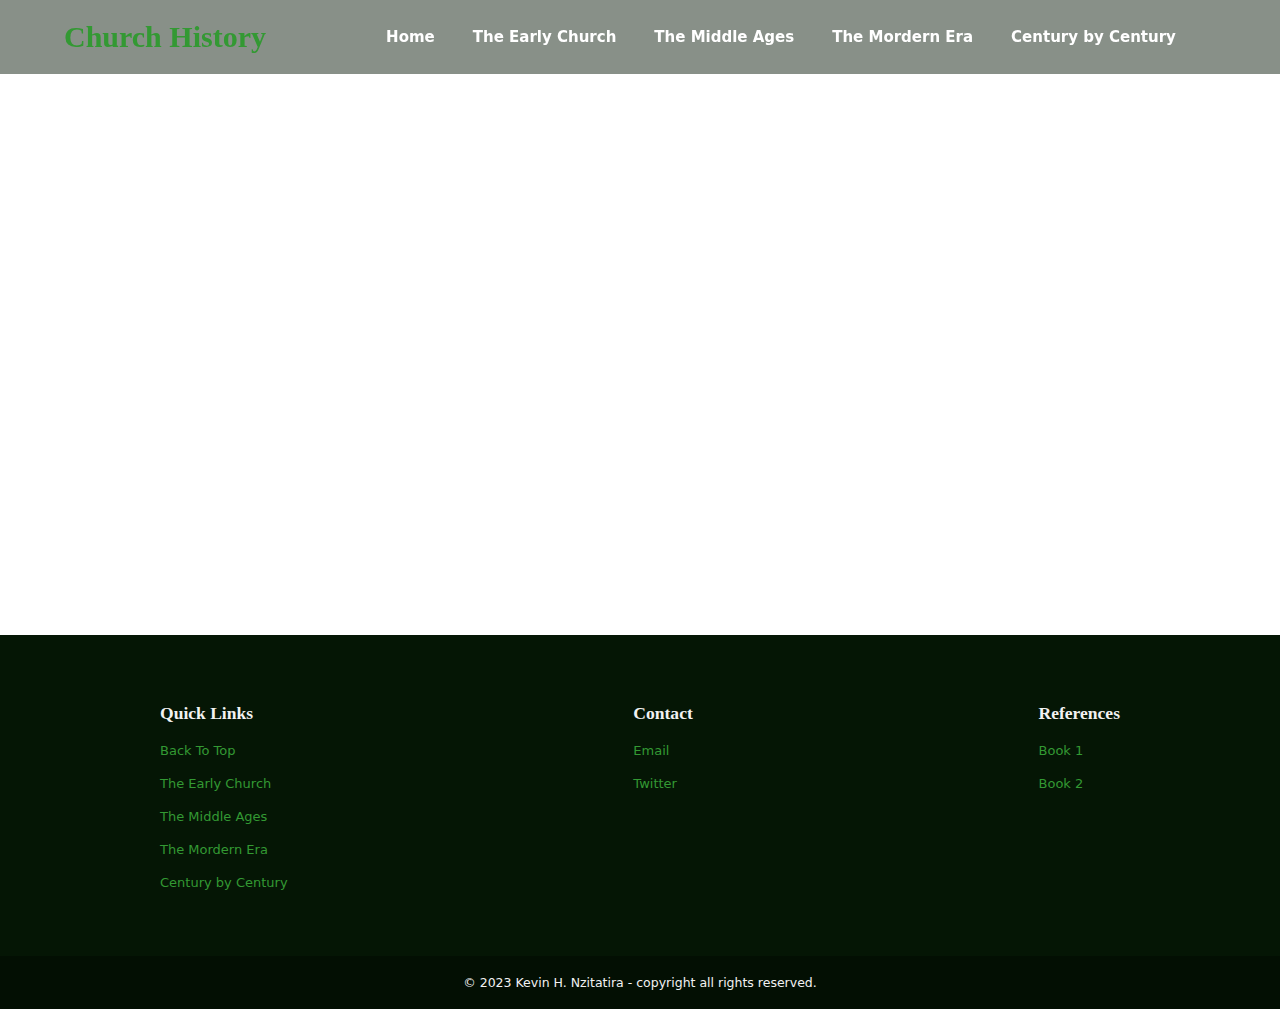
==== pages/early-church.html @ 40f891eb "add styles to early-church.html" ====
<!DOCTYPE html>
<html lang="en-US">

<head>
  <meta charset="utf-8" />
  <meta name="viewport" content="width=device-width" />
  <link rel="stylesheet" href="../styles/style.css">
  <!-- <link rel="stylesheet" href="https://fonts.googleapis.com/css?family=Playfair+Display:bold|Montserrat"> -->
  <title>Church History</title>
</head>

<body>
  <header class="">
    <div class="container flex">
      <h1><a href="/">Church History</a></h1>
      <nav>
        <ul class="flex">
          <li><a href="/">Home</a></li>
          <li><a href="/pages/early-church.html">The Early Church</a></li>
          <li><a href="/middle-ages.html">The Middle Ages</a></li>
          <li><a href="/mordern-era.html">The Mordern Era</a></li>
          <li><a href="/century-by-century.html">Century by Century</a></li>
        </ul>
      </nav>
    </div>
  </header>
  <main>
    <div class="container">
        <section>
            
        </section>
    </div>
  </main>

  <footer>
    <div id="footer-container" class="flex container">
      <section>
        <h3>Quick Links</h3>
        <p><a href="/">Back To Top</a></p>
        <p><a href="/pages/early-church.html">The Early Church</a></p>
        <p><a href="/middle-ages.html">The Middle Ages</a></p>
        <p><a href="/mordern-era.html">The Mordern Era</a></p>
        <p><a href="/century-by-century.html">Century by Century</a></p>
      </section>
      <section>
        <h3>Contact</h3>
        <p><a href="mailto:hirwankevin@gmail.com">Email</a></p>
        <p><a href="https://twitter.com/hirwankevin">Twitter</a></p>
      </section>
      <section>
        <h3>References</h3>
        <p><a href="/">Book 1</a></p>
        <p><a href="/">Book 2</a></p>
      </section>
    </div>
    <section id="copyright-section">
      &copy; 2023 Kevin H. Nzitatira - copyright all rights reserved.
    </section>
  </footer>

</body>

</html>
---- styles/style.css ----
:root {
    --secondary-color: #339933;
    --primary-color: #1d541d;
}

/* ----------------------- Globals ------------------------- */

body {
    font-family: "Montserrat", system-ui, 'Segoe UI','Open Sans', 'Helvetica Neue', sans-serif;
    font-size: 15px;
    margin: 0px;
    /* background-color: #010;
    color: #fff; */
}

h1,h2,h3,h4,h5,h6 {
    font-family: "Playfair Display",  Georgia, 'Times New Roman', Times, serif;
    color: var(--primary-color);
}

a {
    text-decoration: none;
}

a:active, a:visited {
    color: inherit;
}

ul {
    list-style: none;
}

.flex {
    display: flex;
}

.container {
    width: 90%;
    margin: auto;
}

main section  {
    padding-top: 50px;
    height: 65vh;
    align-items: center;
}

.section-content-right {
    text-align: right;
    width: 50%;
    margin-left: auto;
    font-size: large;    
}

.section-content-left {
    text-align: left;
    width: 50%;
    margin-right: auto;
    font-size: large;    
}

.section-img {
    max-width: 45%;
    margin: auto;
}

/* -------------------------- Particulars ----------------------- */
header {
    position: fixed;
    width: 100%;
    background-color: #0107;
    /* box-shadow: inset 0px 30px 50px 20px #0107; */
}

h1>a{
    color: var(--secondary-color) !important;
}

nav {
    margin: auto;
}

nav a,
nav a:visited
 {
    color: #fff;
}

nav ul{
    margin-left: auto;
    width: 100%;
    justify-content: space-around;
    color: #fff;
}

nav ul li {
    margin-left: 1em;
    margin-right: 1em;
    font-weight: bold;
}

/* ----------------------- start of banner -------------------------- */

#banner {
    min-height: 95vh;
    background-image: url("../images/martin-luther-germany-reformation-protestant.jpg");
    background-repeat: no-repeat;
    background-attachment: fixed;
    background-size: cover;
    box-shadow: inset 00px 100vh 100px 50px #0008;
    margin: 0%;
    align-items: center;
}

#banner h2 {
    margin: 0%;
    color: #fff;
}

#banner div {
    color: #fff;
    width: 45%;
    margin-left: auto;
    font-size: x-large;
    text-shadow: 0px 0px 10px var(--secondary-color);
}
/* --------------------------- end of banner -------------------------------- */

/* --------------------------- start of middle ages ------------------------- */

/* --------------------------- start of footer ------------------------------ */

footer {
    background-color: #051605;
}

footer #footer-container {
    justify-content: space-between;
    padding: 50px;
    width: 75%;
}

footer h3 {
    color: #f2f2f2;
}

#footer-container a {
    color: var(--secondary-color);
    font-size: small;
}

#footer-container a:hover,
#footer-container a:active,
#footer-container a:focus
 {
    text-decoration: underline;
}

#copyright-section {
    background-color: #030f03;
    color: #f2f2f2;
    font-size: smaller;
    padding: 1.5em;
    text-align: center;
}
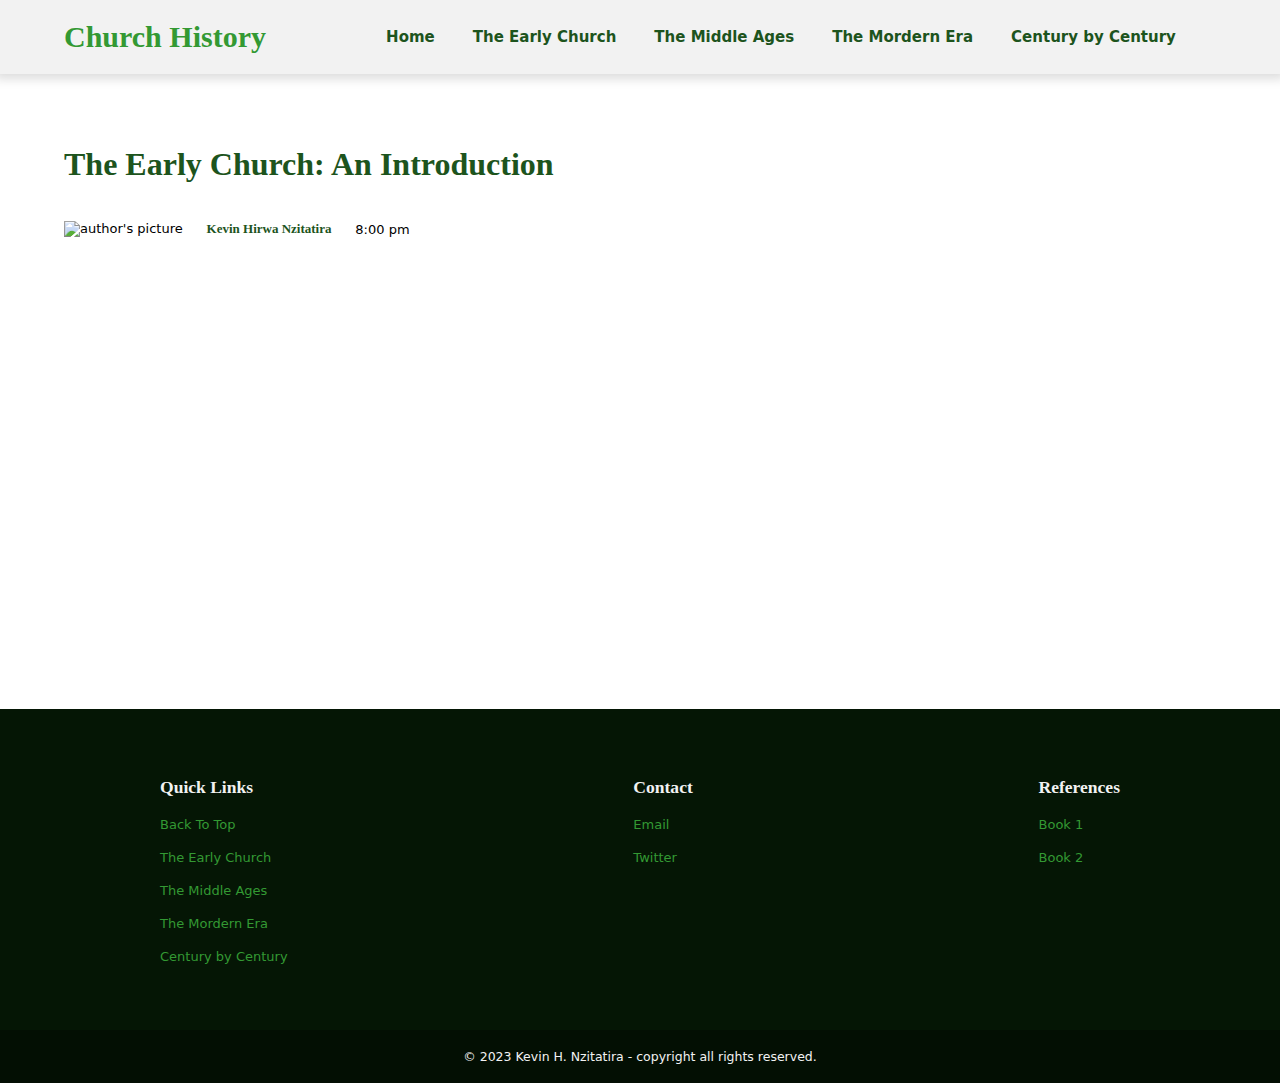
==== commit bcebeaa3: "start styling early-church.html" ====
--- a/pages/early-church.html
+++ b/pages/early-church.html
@@ -5,6 +5,7 @@
   <meta charset="utf-8" />
   <meta name="viewport" content="width=device-width" />
   <link rel="stylesheet" href="../styles/style.css">
+  <link rel="stylesheet" href="../styles/early-church.css">
   <!-- <link rel="stylesheet" href="https://fonts.googleapis.com/css?family=Playfair+Display:bold|Montserrat"> -->
   <title>Church History</title>
 </head>
@@ -26,9 +27,14 @@
   </header>
   <main>
     <div class="container">
-        <section>
-            
-        </section>
+      <section id="title">
+        <h1>The Early Church: An Introduction</h1>
+        <article class="flex">
+          <img  alt="author's picture">
+          <h4>Kevin Hirwa Nzitatira</h4>
+          <p>8:00 pm</p>
+        </article>
+      </section>
     </div>
   </main>
 
--- a/styles/style.css
+++ b/styles/style.css
@@ -81,7 +81,8 @@
 }
 
 nav a,
-nav a:visited
+nav a:visited,
+nav a:focus
  {
     color: #fff;
 }
--- a/styles/early-church.css
+++ b/styles/early-church.css
@@ -0,0 +1,23 @@
+@import 'styles';
+header {
+    position: relative;
+    background-color: #f2f2f2;
+    box-shadow: 0px 0px 10px 5px #ddd;
+}
+
+nav a,
+nav a:visited
+ {
+    color: var(--primary-color);
+}
+
+#title h1{
+    font-size: xx-large;
+}
+
+#title article {
+    font-size: small;
+    width: 30%;
+    align-items: center;
+    justify-content: space-between;
+}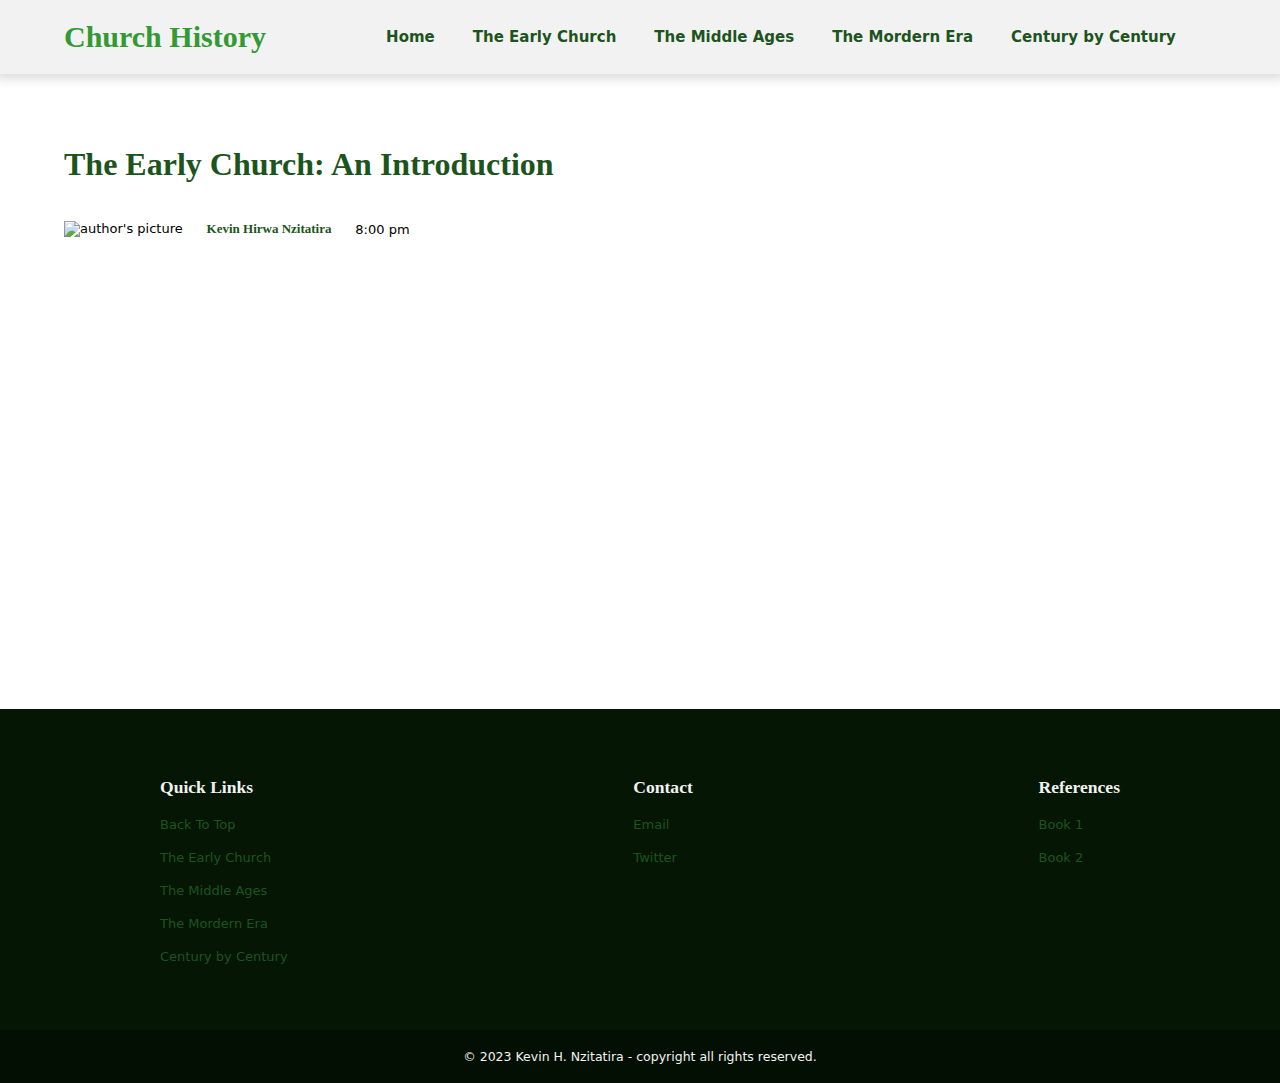
==== commit 4da83a02: "edit nav links" ====
--- a/pages/early-church.html
+++ b/pages/early-church.html
@@ -18,9 +18,9 @@
         <ul class="flex">
           <li><a href="/">Home</a></li>
           <li><a href="/pages/early-church.html">The Early Church</a></li>
-          <li><a href="/middle-ages.html">The Middle Ages</a></li>
-          <li><a href="/mordern-era.html">The Mordern Era</a></li>
-          <li><a href="/century-by-century.html">Century by Century</a></li>
+          <li><a href="/pages/middle-ages.html">The Middle Ages</a></li>
+          <li><a href="/pages/mordern-era.html">The Mordern Era</a></li>
+          <li><a href="/pages/century-by-century.html">Century by Century</a></li>
         </ul>
       </nav>
     </div>
@@ -44,9 +44,9 @@
         <h3>Quick Links</h3>
         <p><a href="/">Back To Top</a></p>
         <p><a href="/pages/early-church.html">The Early Church</a></p>
-        <p><a href="/middle-ages.html">The Middle Ages</a></p>
-        <p><a href="/mordern-era.html">The Mordern Era</a></p>
-        <p><a href="/century-by-century.html">Century by Century</a></p>
+        <p><a href="/pages/middle-ages.html">The Middle Ages</a></p>
+        <p><a href="/pages/mordern-era.html">The Mordern Era</a></p>
+        <p><a href="/pages/century-by-century.html">Century by Century</a></p>
       </section>
       <section>
         <h3>Contact</h3>
--- a/styles/style.css
+++ b/styles/style.css
@@ -146,7 +146,7 @@
 }
 
 #footer-container a {
-    color: var(--secondary-color);
+    color: var(--primary-color);
     font-size: small;
 }
 
@@ -154,6 +154,7 @@
 #footer-container a:active,
 #footer-container a:focus
  {
+    color: var(--secondary-color);
     text-decoration: underline;
 }
 
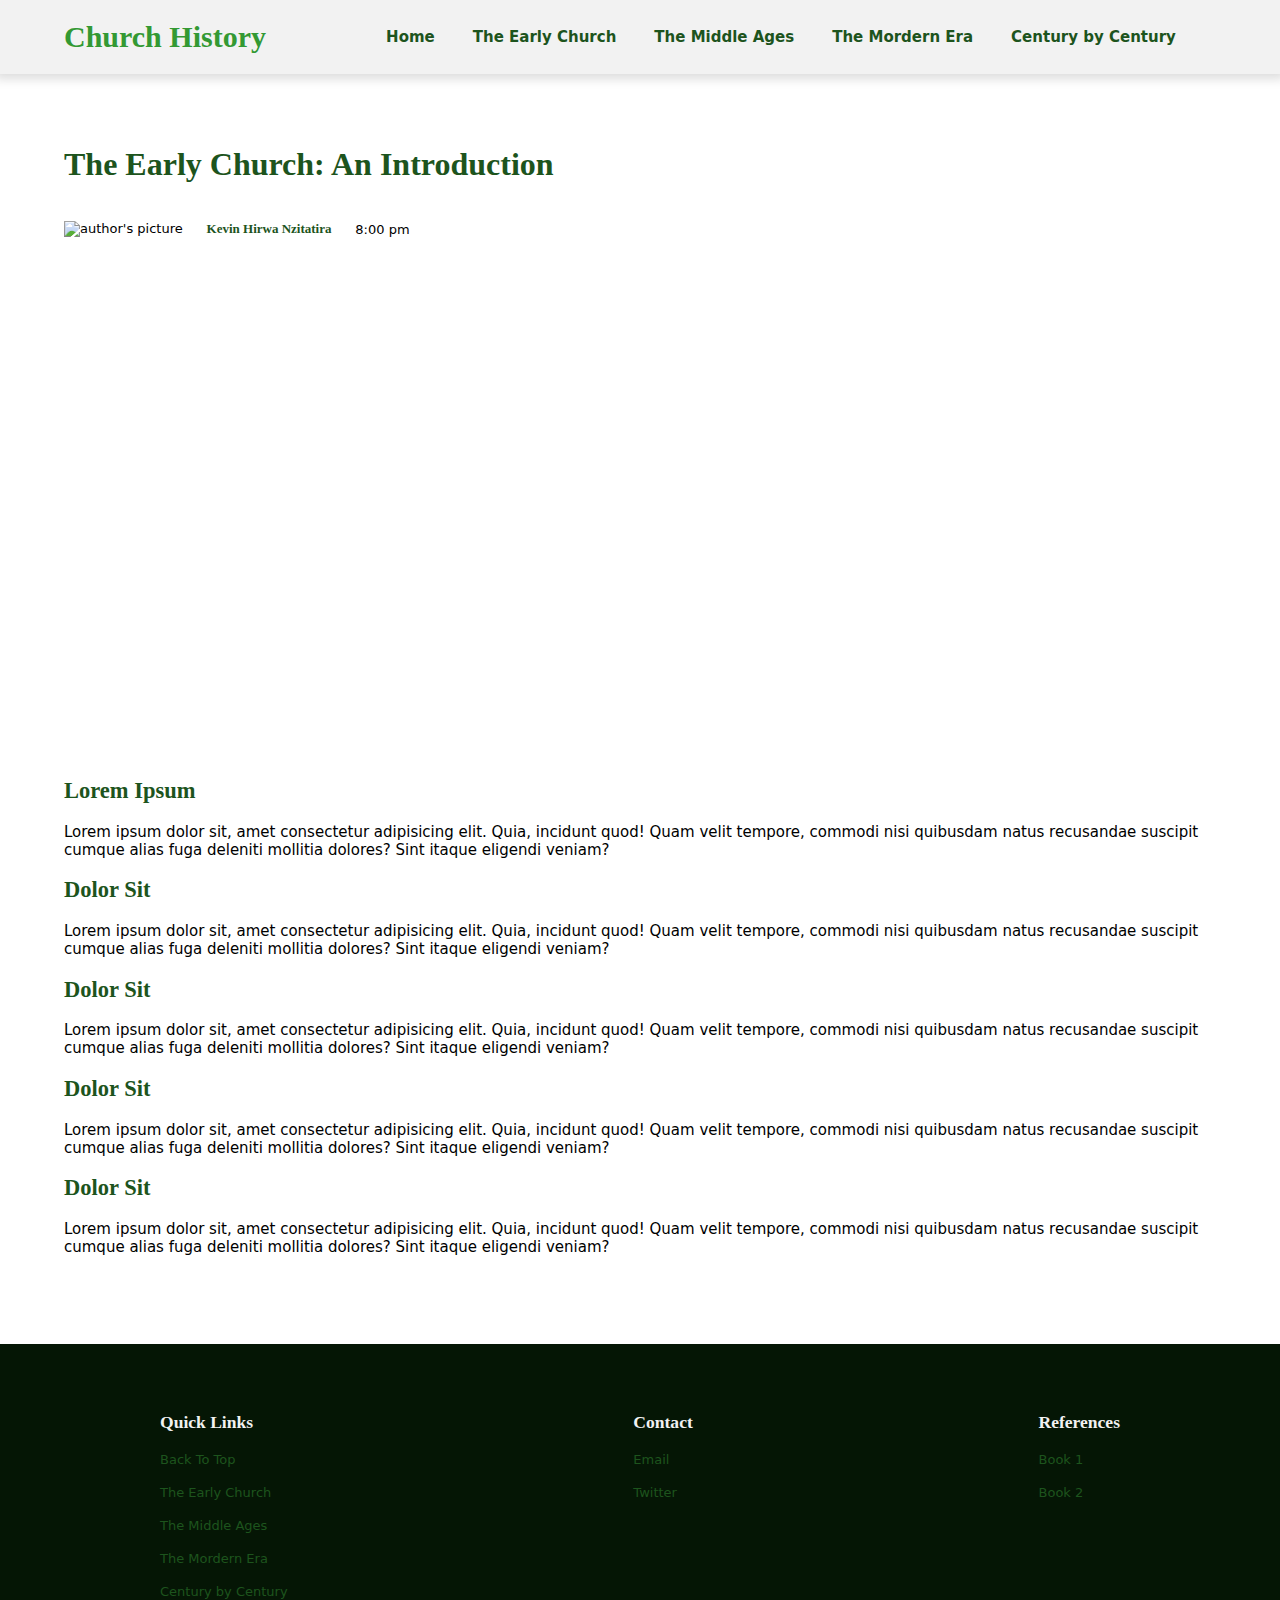
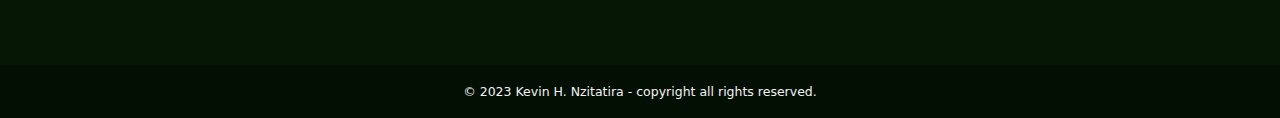
==== commit bd7c0259: "add body content to early-church" ====
--- a/pages/early-church.html
+++ b/pages/early-church.html
@@ -30,9 +30,41 @@
       <section id="title">
         <h1>The Early Church: An Introduction</h1>
         <article class="flex">
-          <img  alt="author's picture">
+          <img alt="author's picture">
           <h4>Kevin Hirwa Nzitatira</h4>
           <p>8:00 pm</p>
+        </article>
+      </section>
+      <section id="body">
+        <article>
+          <h2>Lorem Ipsum</h2>
+          <p>Lorem ipsum dolor sit, amet consectetur adipisicing elit. Quia, incidunt quod! Quam velit tempore, commodi
+            nisi quibusdam natus recusandae suscipit cumque alias fuga deleniti mollitia dolores? Sint itaque eligendi
+            veniam?</p>
+        </article>
+        <article>
+          <h2>Dolor Sit</h2>
+          <p>Lorem ipsum dolor sit, amet consectetur adipisicing elit. Quia, incidunt quod! Quam velit tempore, commodi
+            nisi quibusdam natus recusandae suscipit cumque alias fuga deleniti mollitia dolores? Sint itaque eligendi
+            veniam?</p>
+        </article>
+        <article>
+          <h2>Dolor Sit</h2>
+          <p>Lorem ipsum dolor sit, amet consectetur adipisicing elit. Quia, incidunt quod! Quam velit tempore, commodi
+            nisi quibusdam natus recusandae suscipit cumque alias fuga deleniti mollitia dolores? Sint itaque eligendi
+            veniam?</p>
+        </article>
+        <article>
+          <h2>Dolor Sit</h2>
+          <p>Lorem ipsum dolor sit, amet consectetur adipisicing elit. Quia, incidunt quod! Quam velit tempore, commodi
+            nisi quibusdam natus recusandae suscipit cumque alias fuga deleniti mollitia dolores? Sint itaque eligendi
+            veniam?</p>
+        </article>
+        <article>
+          <h2>Dolor Sit</h2>
+          <p>Lorem ipsum dolor sit, amet consectetur adipisicing elit. Quia, incidunt quod! Quam velit tempore, commodi
+            nisi quibusdam natus recusandae suscipit cumque alias fuga deleniti mollitia dolores? Sint itaque eligendi
+            veniam?</p>
         </article>
       </section>
     </div>
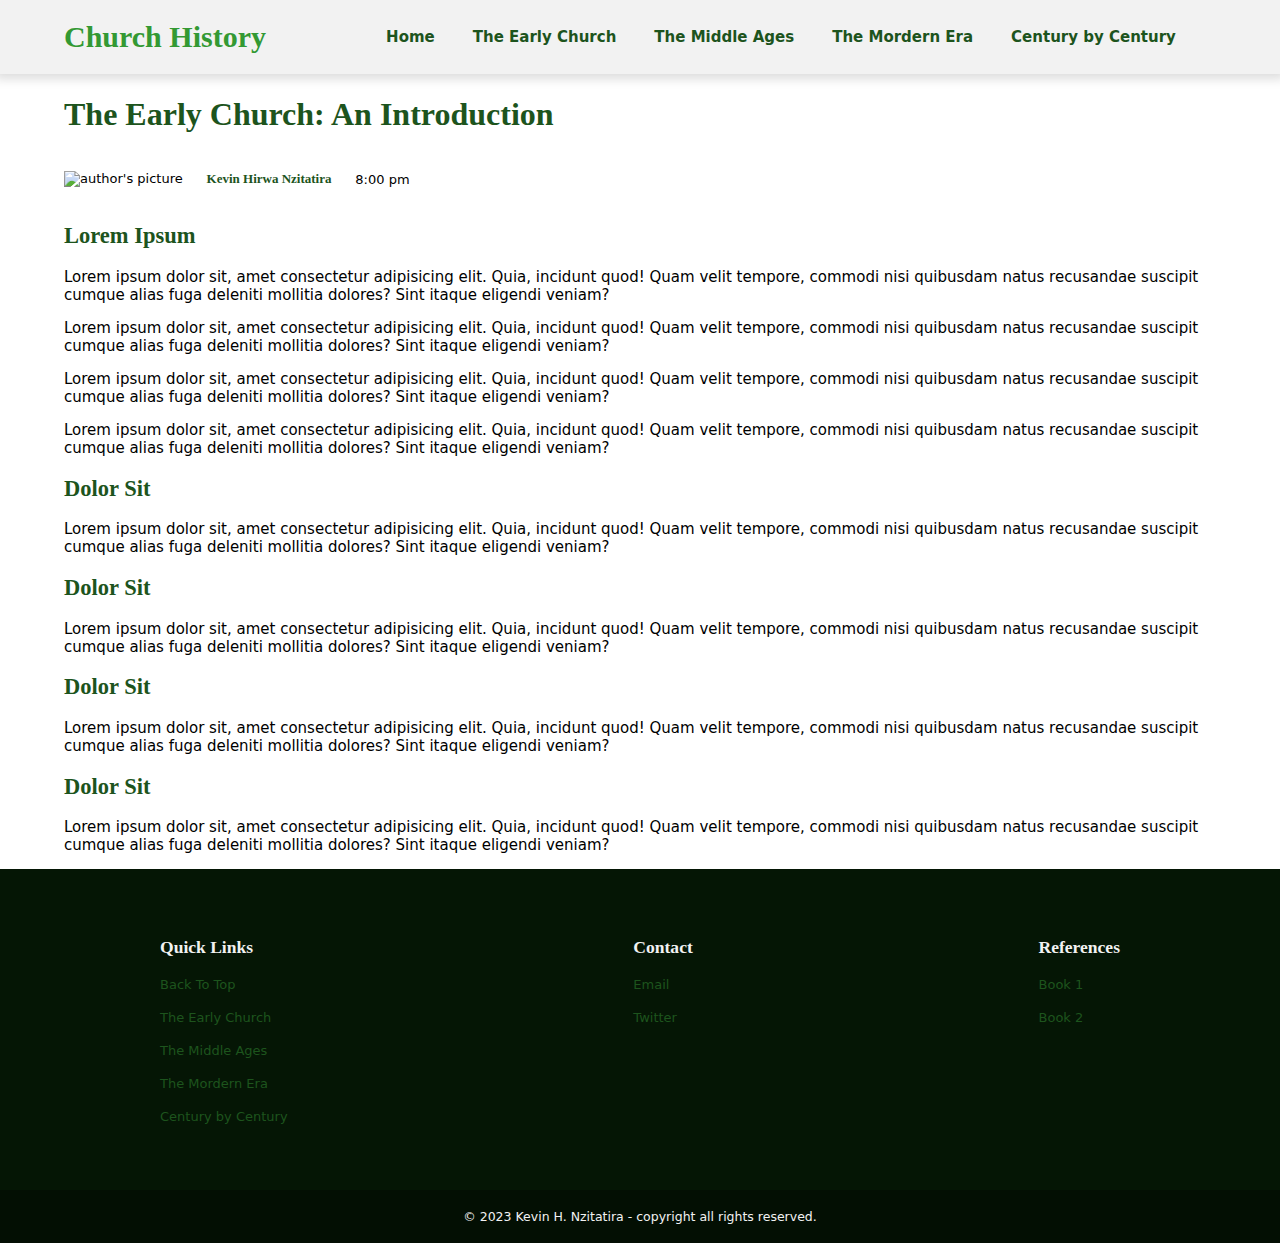
==== commit 47e036d1: "separated common style into global.css" ====
--- a/pages/early-church.html
+++ b/pages/early-church.html
@@ -4,7 +4,7 @@
 <head>
   <meta charset="utf-8" />
   <meta name="viewport" content="width=device-width" />
-  <link rel="stylesheet" href="../styles/style.css">
+  <link rel="stylesheet" href="../styles/global.css">
   <link rel="stylesheet" href="../styles/early-church.css">
   <!-- <link rel="stylesheet" href="https://fonts.googleapis.com/css?family=Playfair+Display:bold|Montserrat"> -->
   <title>Church History</title>
@@ -38,6 +38,15 @@
       <section id="body">
         <article>
           <h2>Lorem Ipsum</h2>
+          <p>Lorem ipsum dolor sit, amet consectetur adipisicing elit. Quia, incidunt quod! Quam velit tempore, commodi
+            nisi quibusdam natus recusandae suscipit cumque alias fuga deleniti mollitia dolores? Sint itaque eligendi
+            veniam?</p>
+          <p>Lorem ipsum dolor sit, amet consectetur adipisicing elit. Quia, incidunt quod! Quam velit tempore, commodi
+            nisi quibusdam natus recusandae suscipit cumque alias fuga deleniti mollitia dolores? Sint itaque eligendi
+            veniam?</p>
+          <p>Lorem ipsum dolor sit, amet consectetur adipisicing elit. Quia, incidunt quod! Quam velit tempore, commodi
+            nisi quibusdam natus recusandae suscipit cumque alias fuga deleniti mollitia dolores? Sint itaque eligendi
+            veniam?</p>
           <p>Lorem ipsum dolor sit, amet consectetur adipisicing elit. Quia, incidunt quod! Quam velit tempore, commodi
             nisi quibusdam natus recusandae suscipit cumque alias fuga deleniti mollitia dolores? Sint itaque eligendi
             veniam?</p>
--- a/styles/global.css
+++ b/styles/global.css
@@ -0,0 +1,96 @@
+:root {
+    --secondary-color: #339933;
+    --primary-color: #1d541d;
+}
+
+body {
+    font-family: "Montserrat", system-ui, 'Segoe UI','Open Sans', 'Helvetica Neue', sans-serif;
+    font-size: 15px;
+    margin: 0px;
+    /* background-color: #010;
+    color: #fff; */
+}
+
+h1,h2,h3,h4,h5,h6 {
+    font-family: "Playfair Display",  Georgia, 'Times New Roman', Times, serif;
+    color: var(--primary-color);
+}
+
+a {
+    text-decoration: none;
+}
+
+a:active, a:visited {
+    color: inherit;
+}
+
+ul {
+    list-style: none;
+}
+
+.flex {
+    display: flex;
+}
+
+.container {
+    width: 90%;
+    margin: auto;
+}
+
+h1>a{
+    color: var(--secondary-color) !important;
+}
+
+nav {
+    margin: auto;
+}
+
+nav ul{
+    margin-left: auto;
+    width: 100%;
+    justify-content: space-around;
+    color: #fff;
+}
+
+nav ul li {
+    margin-left: 1em;
+    margin-right: 1em;
+    font-weight: bold;
+}
+
+/* -------------------------------- footer ---------------------------- */
+
+footer {
+    background-color: #051605;
+}
+
+footer #footer-container {
+    justify-content: space-between;
+    padding: 50px;
+    width: 75%;
+}
+
+footer h3 {
+    color: #f2f2f2;
+}
+
+#footer-container a {
+    color: var(--primary-color);
+    font-size: small;
+}
+
+#footer-container a:hover,
+#footer-container a:active,
+#footer-container a:focus
+ {
+    color: var(--secondary-color);
+    text-decoration: underline;
+}
+
+#copyright-section {
+    background-color: #030f03;
+    color: #f2f2f2;
+    font-size: smaller;
+    padding: 1.5em;
+    text-align: center;
+}--- a/styles/early-church.css
+++ b/styles/early-church.css
@@ -1,4 +1,4 @@
-@import 'styles';
+@import 'global';
 header {
     position: relative;
     background-color: #f2f2f2;
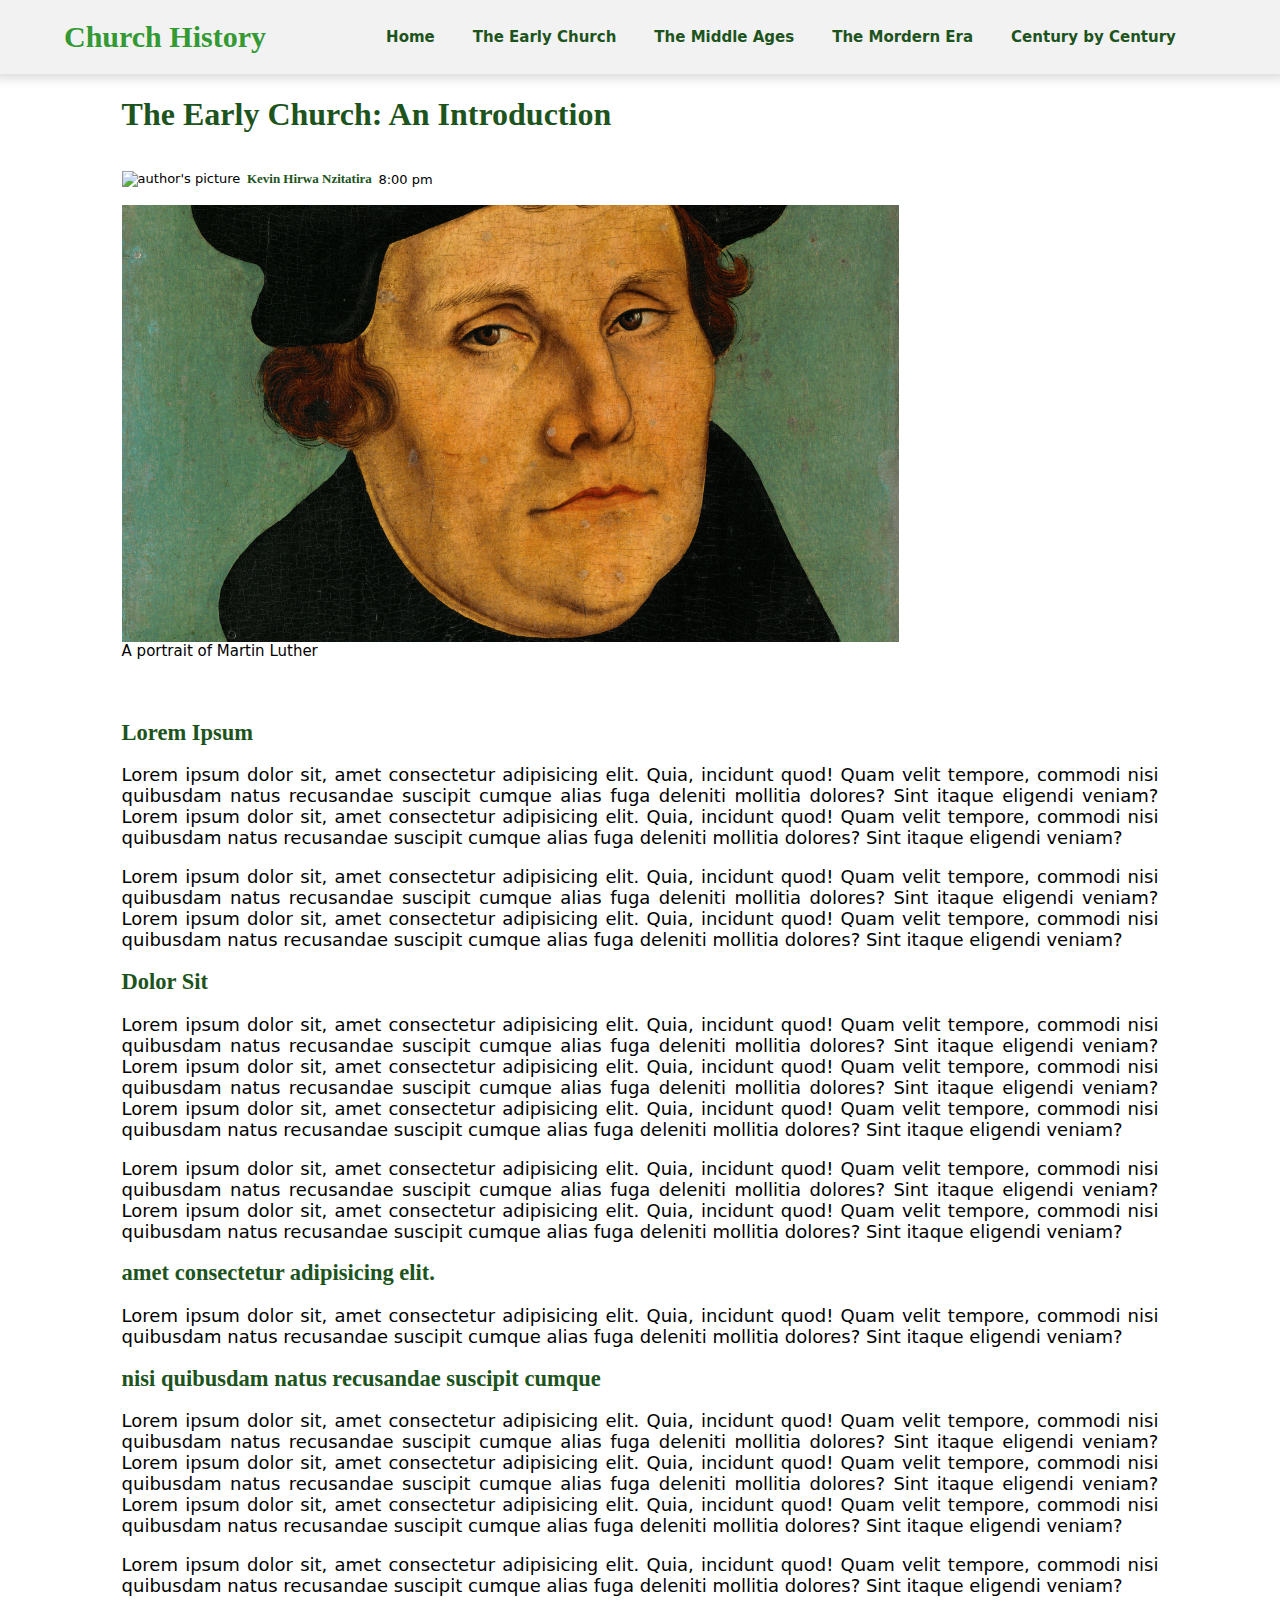
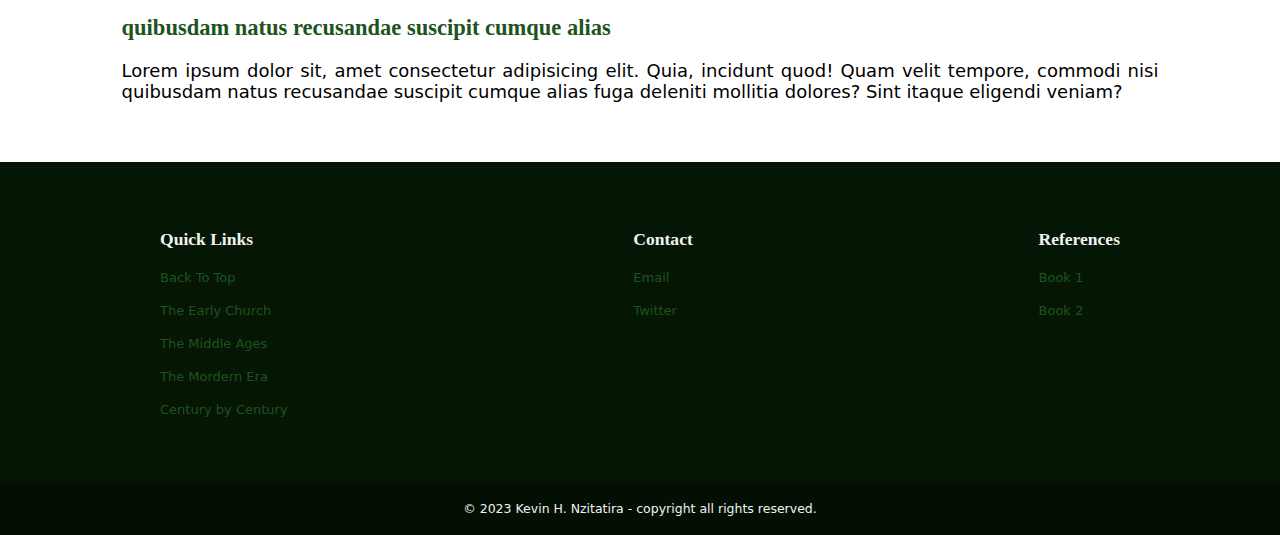
==== commit 69afa754: "style early-church" ====
--- a/pages/early-church.html
+++ b/pages/early-church.html
@@ -27,24 +27,60 @@
   </header>
   <main>
     <div class="container">
-      <section id="title">
+      <section id="title" class="container">
         <h1>The Early Church: An Introduction</h1>
-        <article class="flex">
+        <article class="flex" class="container">
           <img alt="author's picture">
           <h4>Kevin Hirwa Nzitatira</h4>
           <p>8:00 pm</p>
         </article>
       </section>
-      <section id="body">
+      <figure class="flex container">
+        <img src="../images/Martin-Luther.jpg" alt="a portrait of Martin Luther">
+        <caption>A portrait of Martin Luther</caption>
+      </figure>
+      <section id="body" class="container">
         <article>
           <h2>Lorem Ipsum</h2>
           <p>Lorem ipsum dolor sit, amet consectetur adipisicing elit. Quia, incidunt quod! Quam velit tempore, commodi
             nisi quibusdam natus recusandae suscipit cumque alias fuga deleniti mollitia dolores? Sint itaque eligendi
+            veniam? Lorem ipsum dolor sit, amet consectetur adipisicing elit. Quia, incidunt quod! Quam velit tempore, commodi
+            nisi quibusdam natus recusandae suscipit cumque alias fuga deleniti mollitia dolores? Sint itaque eligendi
             veniam?</p>
           <p>Lorem ipsum dolor sit, amet consectetur adipisicing elit. Quia, incidunt quod! Quam velit tempore, commodi
             nisi quibusdam natus recusandae suscipit cumque alias fuga deleniti mollitia dolores? Sint itaque eligendi
+            veniam? Lorem ipsum dolor sit, amet consectetur adipisicing elit. Quia, incidunt quod! Quam velit tempore, commodi
+            nisi quibusdam natus recusandae suscipit cumque alias fuga deleniti mollitia dolores? Sint itaque eligendi
+            veniam?</p>
+        </article>
+        <article>
+          <h2>Dolor Sit</h2>
+          <p>Lorem ipsum dolor sit, amet consectetur adipisicing elit. Quia, incidunt quod! Quam velit tempore, commodi
+            nisi quibusdam natus recusandae suscipit cumque alias fuga deleniti mollitia dolores? Sint itaque eligendi
+            veniam? Lorem ipsum dolor sit, amet consectetur adipisicing elit. Quia, incidunt quod! Quam velit tempore, commodi
+            nisi quibusdam natus recusandae suscipit cumque alias fuga deleniti mollitia dolores? Sint itaque eligendi
+            veniam?Lorem ipsum dolor sit, amet consectetur adipisicing elit. Quia, incidunt quod! Quam velit tempore, commodi
+            nisi quibusdam natus recusandae suscipit cumque alias fuga deleniti mollitia dolores? Sint itaque eligendi
             veniam?</p>
           <p>Lorem ipsum dolor sit, amet consectetur adipisicing elit. Quia, incidunt quod! Quam velit tempore, commodi
+            nisi quibusdam natus recusandae suscipit cumque alias fuga deleniti mollitia dolores? Sint itaque eligendi
+            veniam? Lorem ipsum dolor sit, amet consectetur adipisicing elit. Quia, incidunt quod! Quam velit tempore, commodi
+            nisi quibusdam natus recusandae suscipit cumque alias fuga deleniti mollitia dolores? Sint itaque eligendi
+            veniam?</p>
+        </article>
+        <article>
+          <h2>amet consectetur adipisicing elit.</h2>
+          <p>Lorem ipsum dolor sit, amet consectetur adipisicing elit. Quia, incidunt quod! Quam velit tempore, commodi
+            nisi quibusdam natus recusandae suscipit cumque alias fuga deleniti mollitia dolores? Sint itaque eligendi
+            veniam?</p>
+        </article>
+        <article>
+          <h2> nisi quibusdam natus recusandae suscipit cumque</h2>
+          <p>Lorem ipsum dolor sit, amet consectetur adipisicing elit. Quia, incidunt quod! Quam velit tempore, commodi
+            nisi quibusdam natus recusandae suscipit cumque alias fuga deleniti mollitia dolores? Sint itaque eligendi
+            veniam? Lorem ipsum dolor sit, amet consectetur adipisicing elit. Quia, incidunt quod! Quam velit tempore, commodi
+            nisi quibusdam natus recusandae suscipit cumque alias fuga deleniti mollitia dolores? Sint itaque eligendi
+            veniam? Lorem ipsum dolor sit, amet consectetur adipisicing elit. Quia, incidunt quod! Quam velit tempore, commodi
             nisi quibusdam natus recusandae suscipit cumque alias fuga deleniti mollitia dolores? Sint itaque eligendi
             veniam?</p>
           <p>Lorem ipsum dolor sit, amet consectetur adipisicing elit. Quia, incidunt quod! Quam velit tempore, commodi
@@ -52,25 +88,7 @@
             veniam?</p>
         </article>
         <article>
-          <h2>Dolor Sit</h2>
-          <p>Lorem ipsum dolor sit, amet consectetur adipisicing elit. Quia, incidunt quod! Quam velit tempore, commodi
-            nisi quibusdam natus recusandae suscipit cumque alias fuga deleniti mollitia dolores? Sint itaque eligendi
-            veniam?</p>
-        </article>
-        <article>
-          <h2>Dolor Sit</h2>
-          <p>Lorem ipsum dolor sit, amet consectetur adipisicing elit. Quia, incidunt quod! Quam velit tempore, commodi
-            nisi quibusdam natus recusandae suscipit cumque alias fuga deleniti mollitia dolores? Sint itaque eligendi
-            veniam?</p>
-        </article>
-        <article>
-          <h2>Dolor Sit</h2>
-          <p>Lorem ipsum dolor sit, amet consectetur adipisicing elit. Quia, incidunt quod! Quam velit tempore, commodi
-            nisi quibusdam natus recusandae suscipit cumque alias fuga deleniti mollitia dolores? Sint itaque eligendi
-            veniam?</p>
-        </article>
-        <article>
-          <h2>Dolor Sit</h2>
+          <h2>quibusdam natus recusandae suscipit cumque alias</h2>
           <p>Lorem ipsum dolor sit, amet consectetur adipisicing elit. Quia, incidunt quod! Quam velit tempore, commodi
             nisi quibusdam natus recusandae suscipit cumque alias fuga deleniti mollitia dolores? Sint itaque eligendi
             veniam?</p>
--- a/styles/early-church.css
+++ b/styles/early-church.css
@@ -20,4 +20,22 @@
     width: 30%;
     align-items: center;
     justify-content: space-between;
+}
+
+figure img {
+    max-width: 75%;
+}
+
+figure {
+    flex-direction: column;
+    justify-content: center;
+}
+
+#body {
+    margin: 4em auto;
+}
+
+#body p {
+    font-size: large;
+    text-align: justify;
 }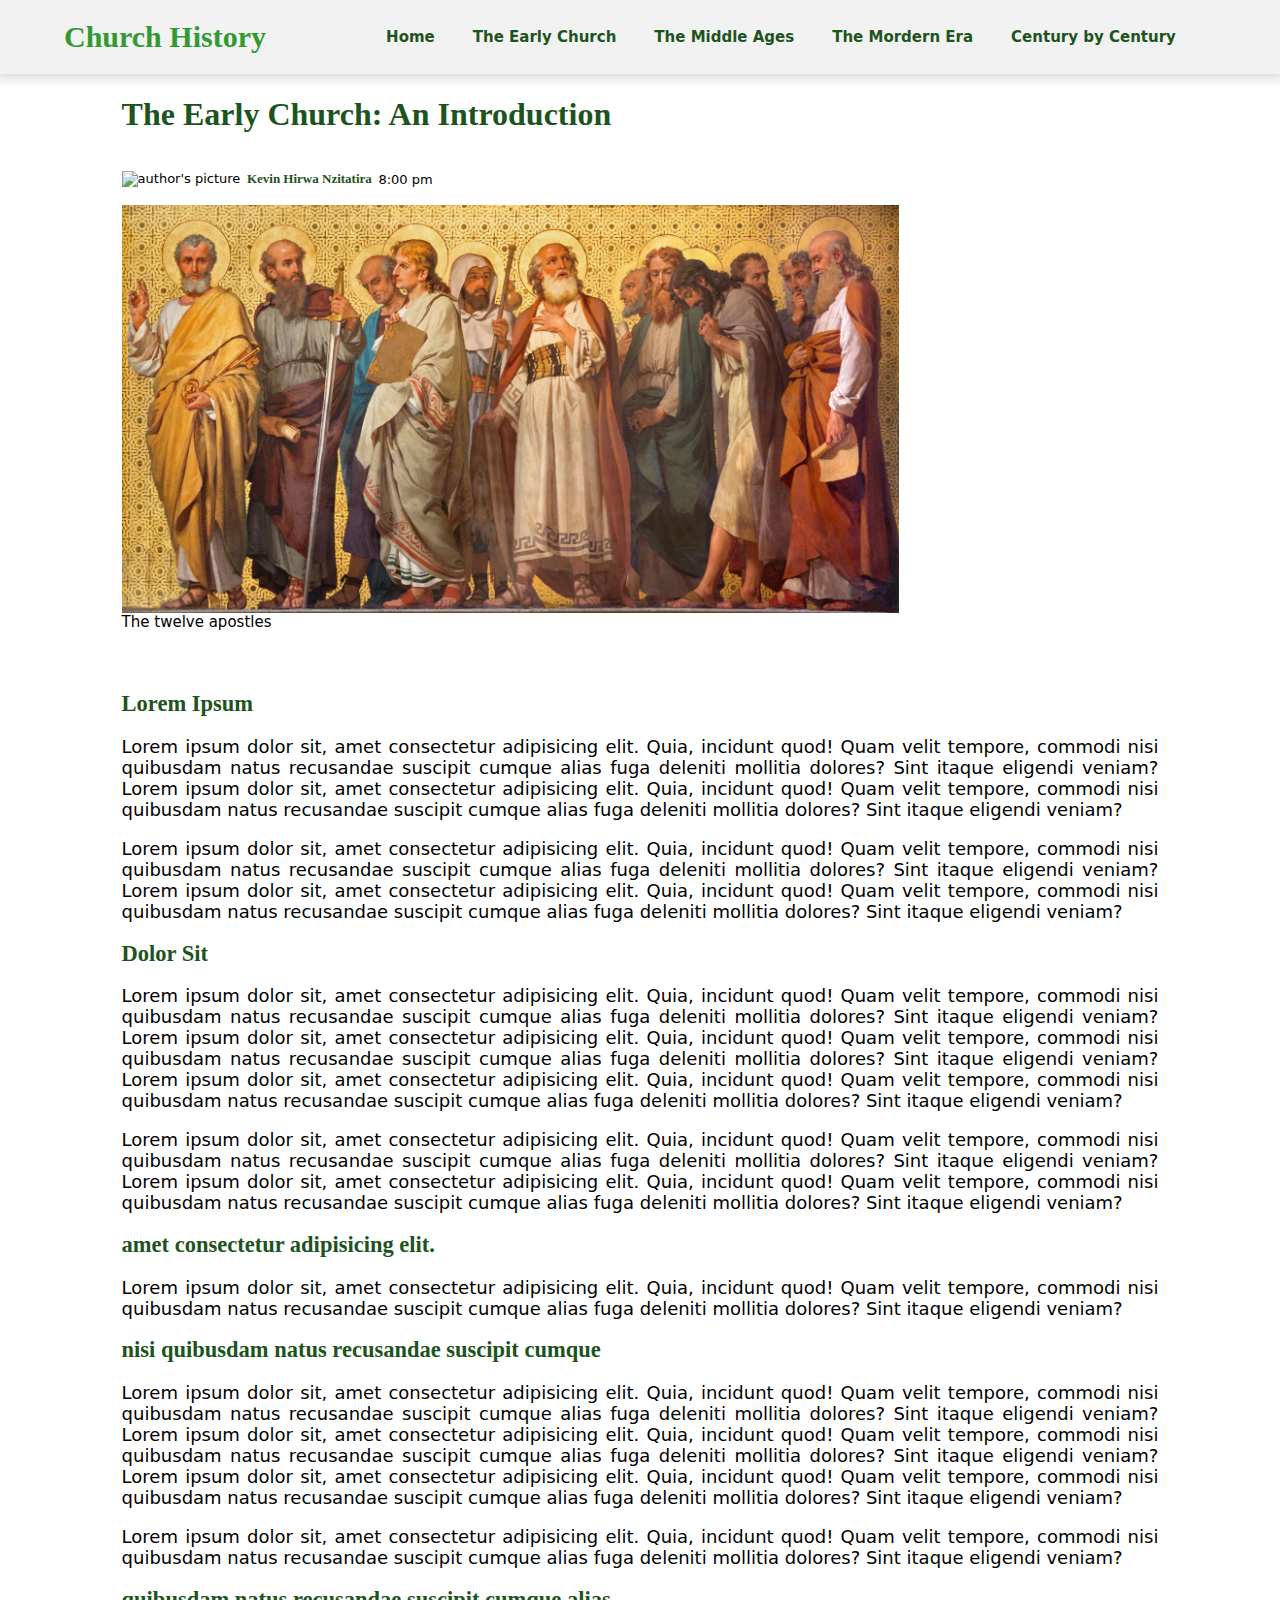
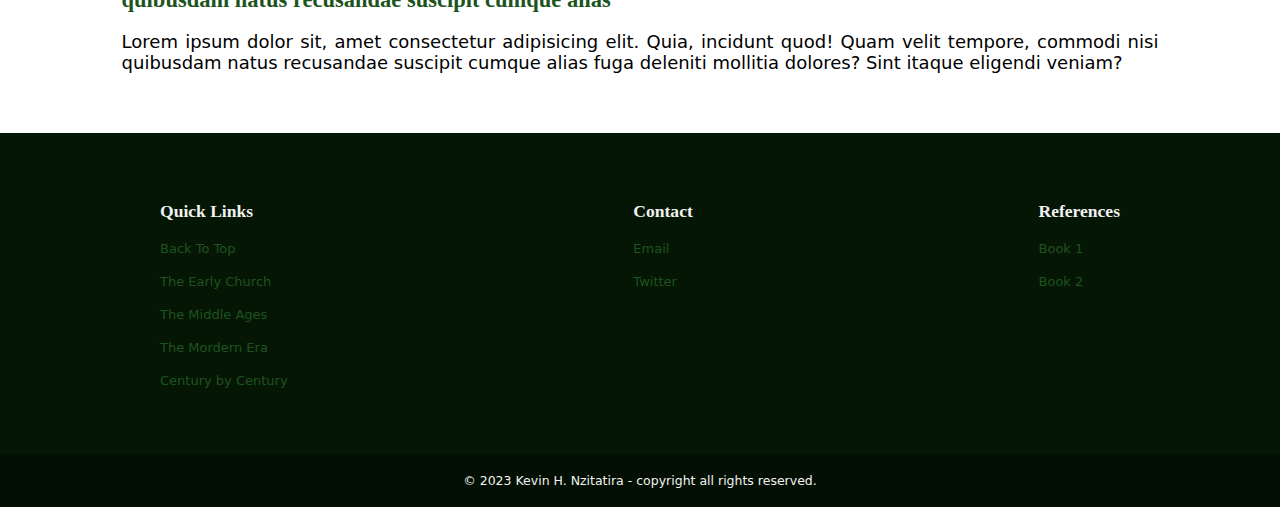
==== commit 7153a271: "add early church image" ====
--- a/pages/early-church.html
+++ b/pages/early-church.html
@@ -36,8 +36,8 @@
         </article>
       </section>
       <figure class="flex container">
-        <img src="../images/Martin-Luther.jpg" alt="a portrait of Martin Luther">
-        <caption>A portrait of Martin Luther</caption>
+        <img src="../images/The-twelve-apostles-fresco-Enrico-Reffo-1914-San-Dalmazzoa-Turin-Italy.webp" alt="a painting of the twelve apostles">
+        <caption>The twelve apostles</caption>
       </figure>
       <section id="body" class="container">
         <article>
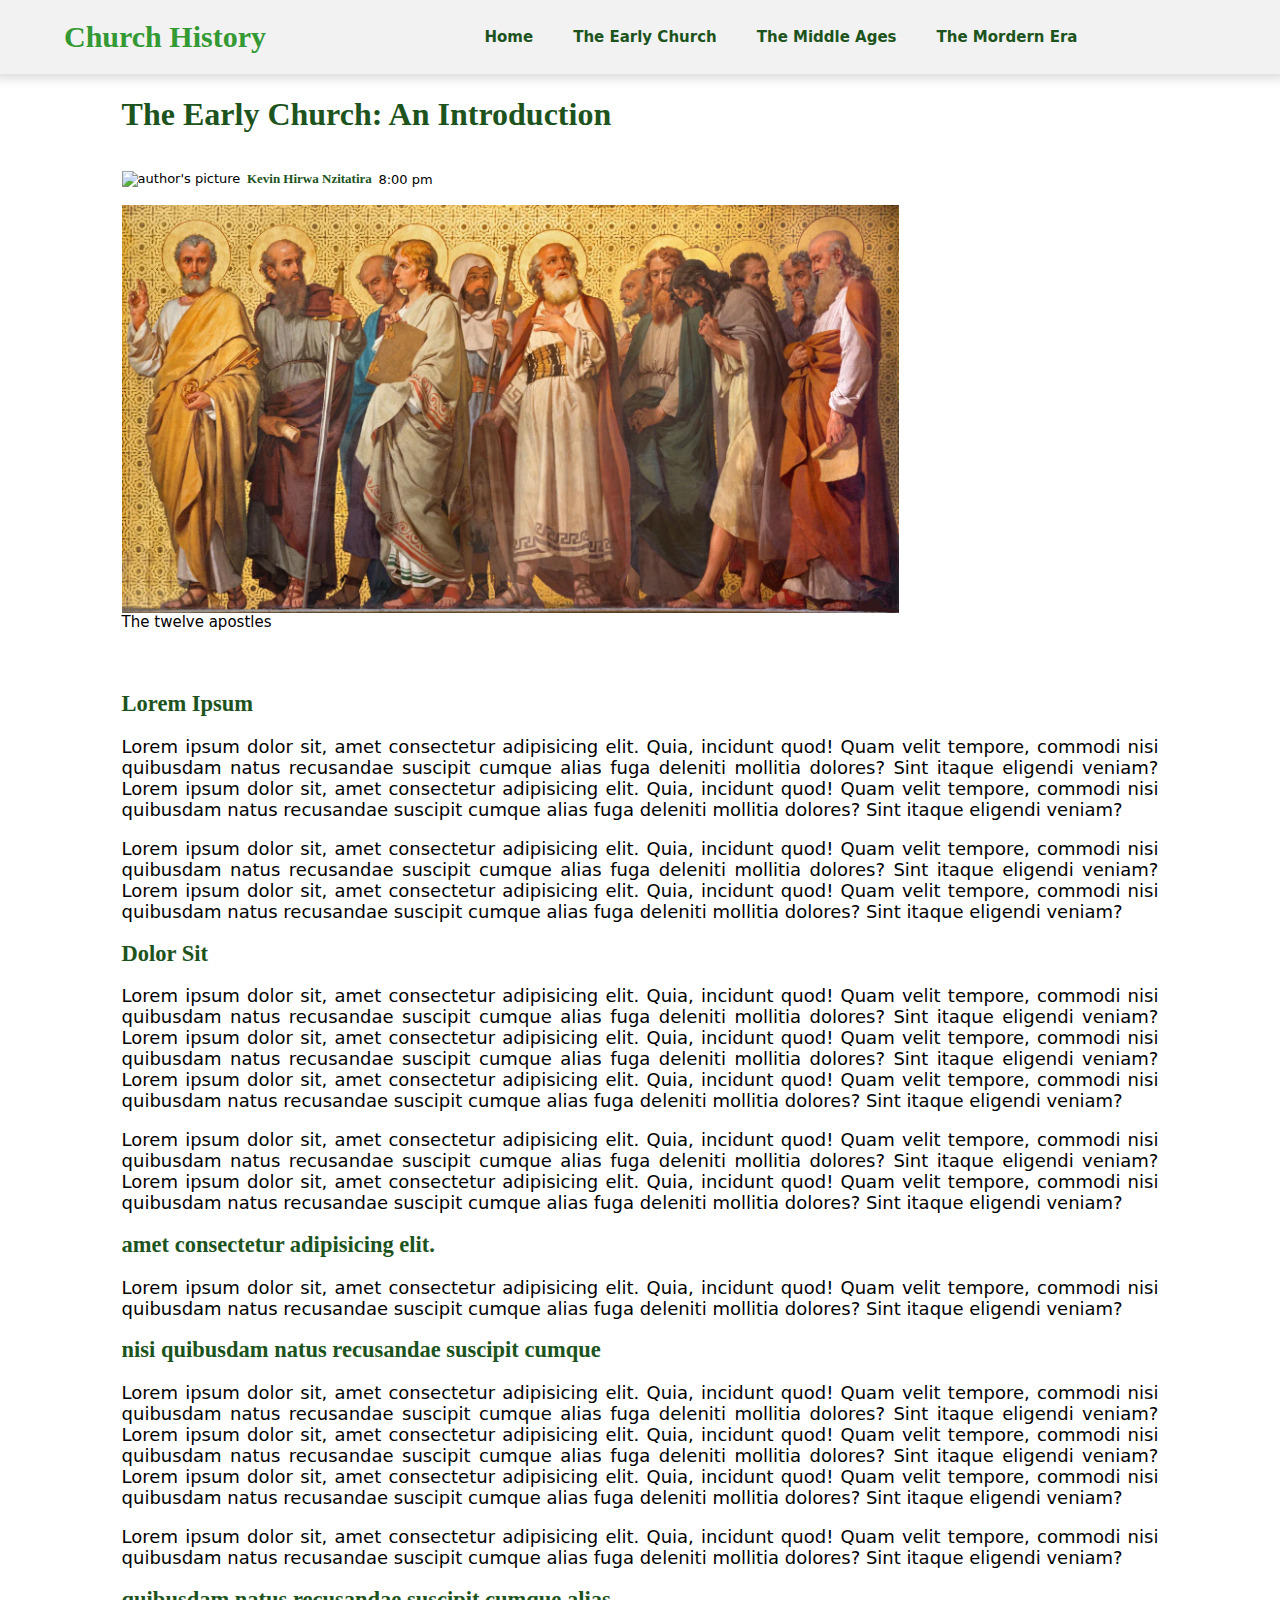
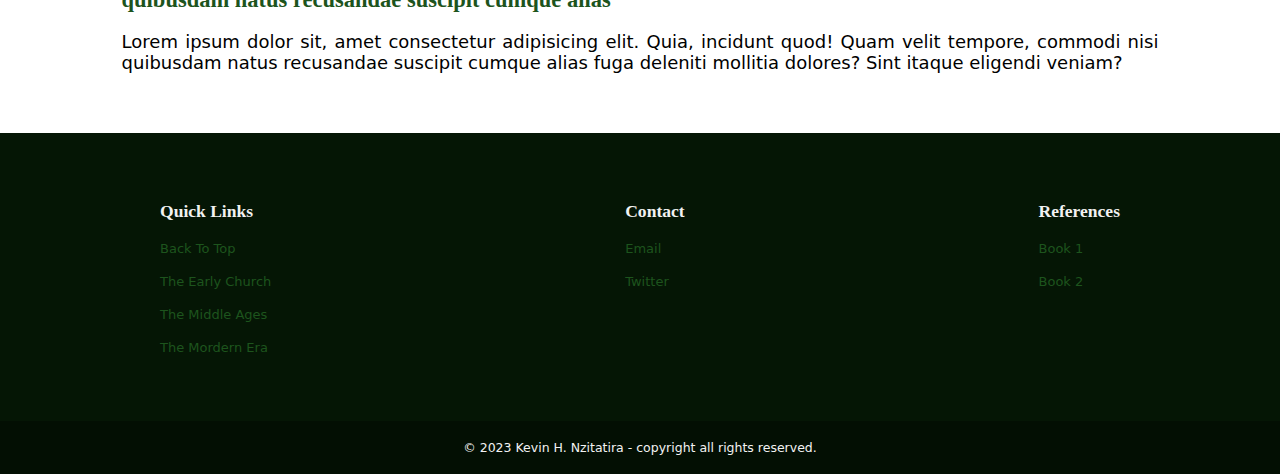
==== commit ff515c0c: "remove century by century" ====
--- a/pages/early-church.html
+++ b/pages/early-church.html
@@ -20,7 +20,6 @@
           <li><a href="/pages/early-church.html">The Early Church</a></li>
           <li><a href="/pages/middle-ages.html">The Middle Ages</a></li>
           <li><a href="/pages/mordern-era.html">The Mordern Era</a></li>
-          <li><a href="/pages/century-by-century.html">Century by Century</a></li>
         </ul>
       </nav>
     </div>
@@ -105,7 +104,6 @@
         <p><a href="/pages/early-church.html">The Early Church</a></p>
         <p><a href="/pages/middle-ages.html">The Middle Ages</a></p>
         <p><a href="/pages/mordern-era.html">The Mordern Era</a></p>
-        <p><a href="/pages/century-by-century.html">Century by Century</a></p>
       </section>
       <section>
         <h3>Contact</h3>
